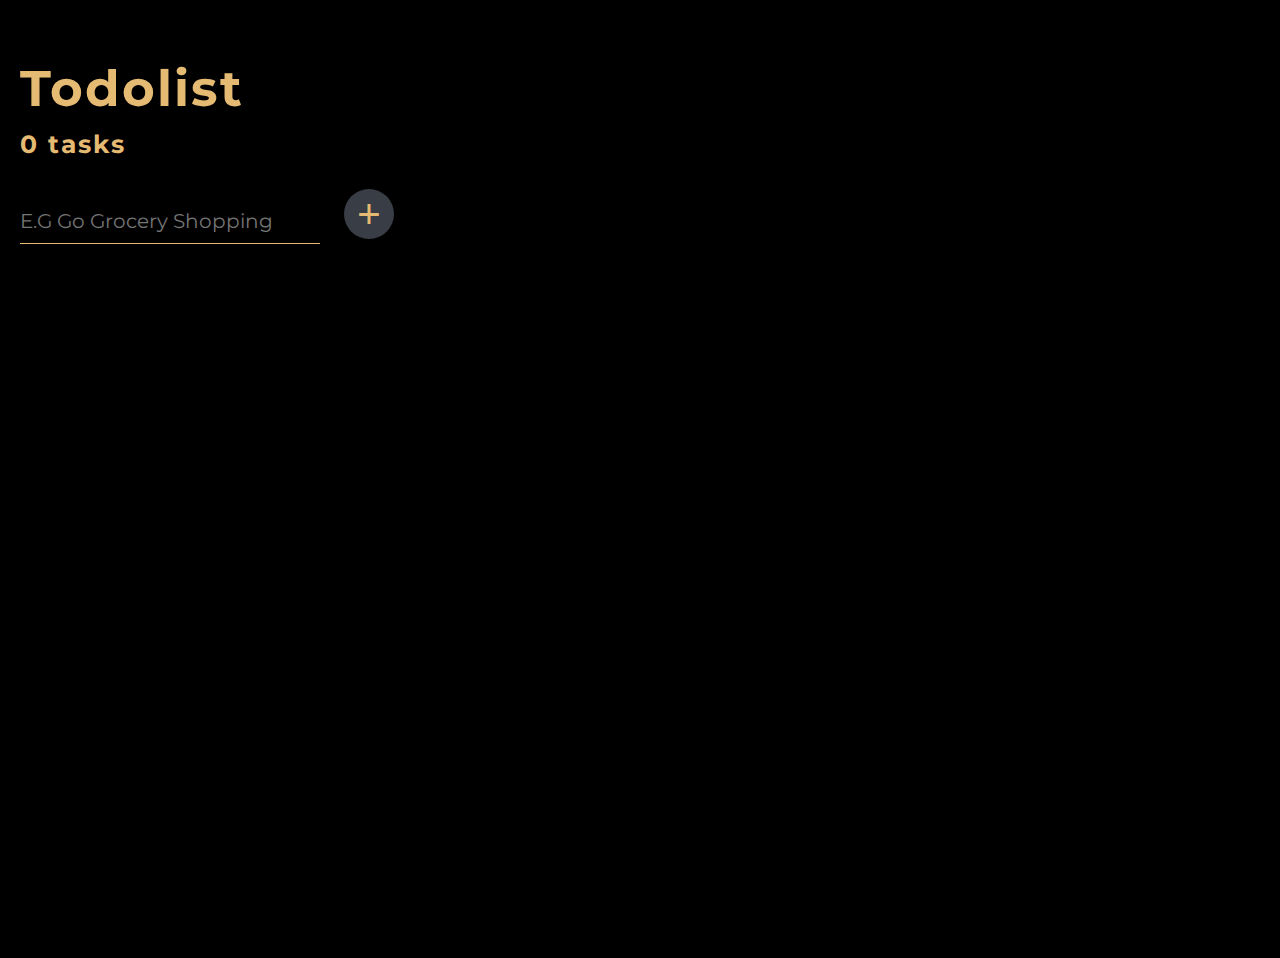
==== index.html @ bec2fc2d "Add files via upload" ====
<!DOCTYPE html>
<html lang="en">
<head>
    <meta charset="UTF-8">
    <meta http-equiv="X-UA-Compatible" content="IE=edge">
    <meta name="viewport" content="width=device-width, initial-scale=1.0">
    <link rel="stylesheet" href="./css/styles.css">
    <link rel="preconnect" href="https://fonts.googleapis.com">
    <link rel="preconnect" href="https://fonts.gstatic.com" crossorigin>
    <link href="https://fonts.googleapis.com/css2?family=Montserrat&family=Philosopher&display=swap" rel="stylesheet">

    <title>Todolist App | Where Things Get Done</title>
</head>
<body>
    <div class="main-content">

        <!--Top Content-->
        <div class="top-content">
            <h1 id="main-header">todolist</h1>
            <p id="todo-number"><span id="number-of-todos"> 0 </span> tasks</p>
        </div>

        <!--Text Field-->
        <div class="middle-content">
            <input type="text" name="" id="type-todo" placeholder="e.g Go Grocery shopping">
            <button id="add"> + </button>
        </div>

        <!--Todo Items-->
        <div class="bottom-content">
            <ul id = "todo-list">

            </ul>
        </div>
    </div>

    <script src="./index.js"></script>
</body>
</html>

                <!-- <li>
                    <input type="checkbox" name="" id="item-1">
                    <label for="">Go for a walk in the park</label>
                </li>
                <li> 
                    <input type="checkbox" name="" id="item-1">
                    <label for="">Go for a walk in the park</label>
                </li>
                <li> 
                     <input type="checkbox" name="" id="item-1">
                    <label for="">Go for a walk in the park</label>
                </li> -->

<!-- <input type="checkbox" name="" id=""> -->
---- css/styles.css ----
*{
    margin: 0;
    padding: 0;
}

body{
    font-family: 'Montserrat', sans-serif;
    background-color: #000;
}

h1{
    text-transform: capitalize;
    padding-bottom: 10px;
    color: #E5BA73;
    letter-spacing: 2px;
    font-size: 50px;
}

button{
    border: none;
    height: 50px;
    width: 50px;
    color: #E5BA73;
    font-size: 40px;
    font-weight: 500;
    border-radius: 30px;
    background-color: #393E46;
    margin-left: 20px;   
    transition: transform 0.2s ease-in-out;
}

button:hover{
    transform: scale(1.1);
}

ul{
    list-style: none;
}

p#todo-number{
    font-size: 25px;
    font-weight: 700;
    letter-spacing: 2px;
}

input[type="text"]{
    border: none;
    border-bottom: 1px solid #E5BA73;
    outline: none;
    margin-left: 20px;
    width: 300px;
    font-family: 'Montserrat', sans-serif;
    color: #E5BA73;
    font-size: 20px;
    text-transform: capitalize;
    padding-bottom: 10px;
    background-color: #000;
}

/* Hide the default checkbox appearance */
input[type="checkbox"] {
    appearance: none;
    -webkit-appearance: none;
    -moz-appearance: none;
    outline: none;
    border: none;
  }
  
  /* Set the size of the checkbox */
input[type="checkbox"]::before {
    content: "";
    display: inline-block;
    width: 20px;
    height: 20px;
    margin-right: 10px;
    border: 1px solid #E5BA73;
    border-radius: 50%; /* Set the border radius to 50% for a circular shape */
}
  
  /* Set the appearance of the checkbox when it is checked */
input[type="checkbox"]:checked::before {
    background-color: #E5BA73;
}  

li{
    width: 95%;
    height: 100px;
    border: none;
    font-size: 23px;
    text-transform: capitalize;
    font-weight: 500;
    color: #E5BA73;
    background-color: rgba(255, 255, 255, 0.1);
    transition: background-color 0.5s;
    margin-bottom: 30px;
    padding: 10px 10px;
    box-shadow: 2px 2px 4px rgba(0, 0, 0, 0.2);
}

li:hover{
    background-color: rgba(255, 255, 255, 0.25);
}

.main-content{
    height: 100vh;
    width: 100%;
}

.top-content{
    color: #E5BA73;
    margin-top: 58px;  
    padding-left: 20px; 
    margin-bottom: 30px;
}

.bottom-content{
    padding-left: 20px;
    padding-right: 20px;
    height: max-content;
    padding-bottom: 5px;
}

.middle-content{
    margin-bottom: 50px;
}

.line-through{
    text-decoration: line-through;
}
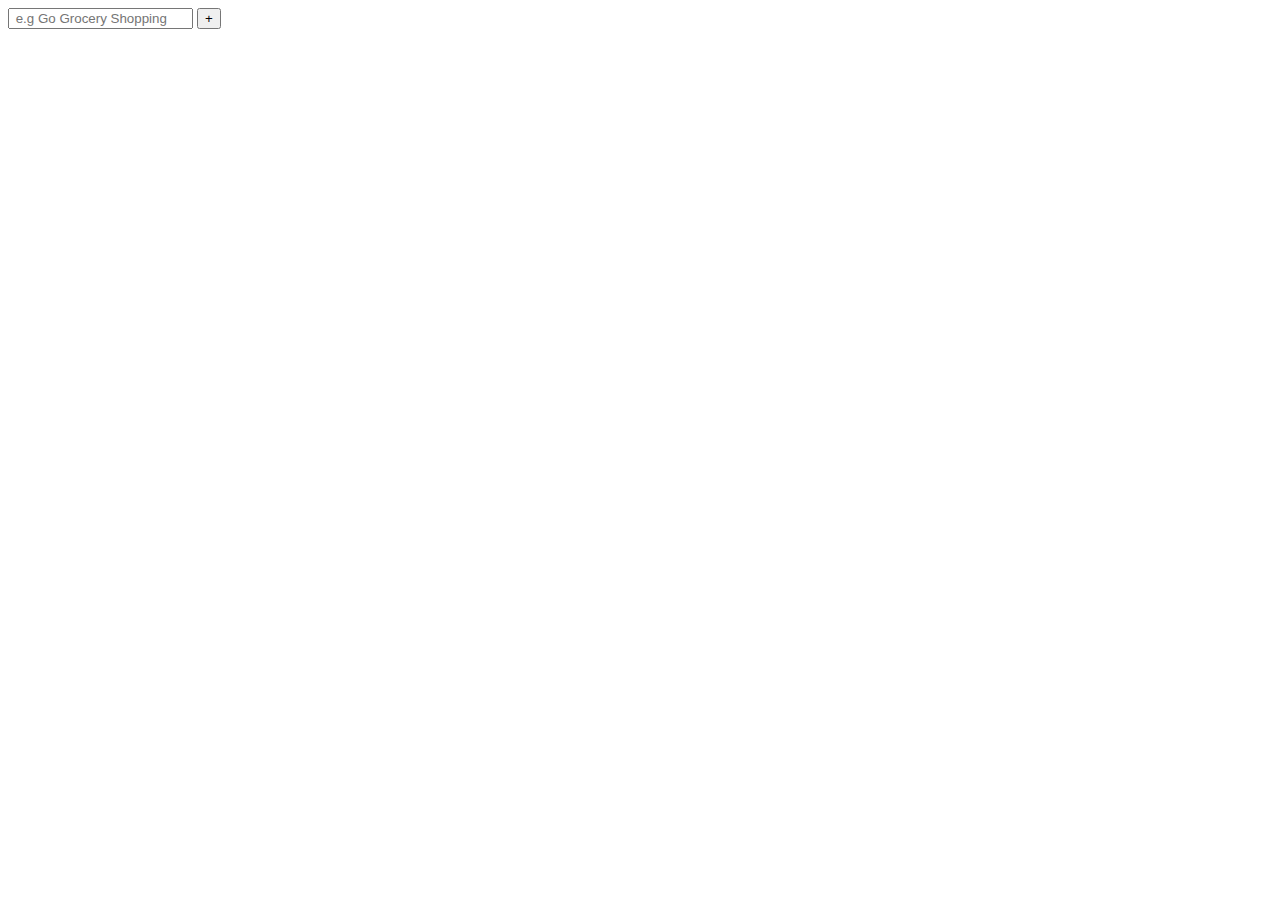
==== commit d3181d7f: "Update index.html" ====
--- a/index.html
+++ b/index.html
@@ -4,51 +4,29 @@
     <meta charset="UTF-8">
     <meta http-equiv="X-UA-Compatible" content="IE=edge">
     <meta name="viewport" content="width=device-width, initial-scale=1.0">
-    <link rel="stylesheet" href="./css/styles.css">
+    <link rel="stylesheet" href="./css/style.css">
     <link rel="preconnect" href="https://fonts.googleapis.com">
     <link rel="preconnect" href="https://fonts.gstatic.com" crossorigin>
-    <link href="https://fonts.googleapis.com/css2?family=Montserrat&family=Philosopher&display=swap" rel="stylesheet">
-
+    <link href="https://fonts.googleapis.com/css2?family=Inter&family=Montserrat&family=Nunito+Sans&family=Philosopher&display=swap" rel="stylesheet">
     <title>Todolist App | Where Things Get Done</title>
 </head>
 <body>
     <div class="main-content">
 
         <!--Top Content-->
-        <div class="top-content">
-            <h1 id="main-header">todolist</h1>
-            <p id="todo-number"><span id="number-of-todos"> 0 </span> tasks</p>
+        <div class="add-todo-div">
+            <input type="text" id="type-todo" placeholder=" e.g Go Grocery Shopping">
+            <button id="add-item">+</button>
         </div>
-
-        <!--Text Field-->
-        <div class="middle-content">
-            <input type="text" name="" id="type-todo" placeholder="e.g Go Grocery shopping">
-            <button id="add"> + </button>
-        </div>
-
         <!--Todo Items-->
-        <div class="bottom-content">
+        <div class="todo-content-div">
             <ul id = "todo-list">
 
             </ul>
         </div>
+
     </div>
 
     <script src="./index.js"></script>
 </body>
 </html>
-
-                <!-- <li>
-                    <input type="checkbox" name="" id="item-1">
-                    <label for="">Go for a walk in the park</label>
-                </li>
-                <li> 
-                    <input type="checkbox" name="" id="item-1">
-                    <label for="">Go for a walk in the park</label>
-                </li>
-                <li> 
-                     <input type="checkbox" name="" id="item-1">
-                    <label for="">Go for a walk in the park</label>
-                </li> -->
-
-<!-- <input type="checkbox" name="" id=""> -->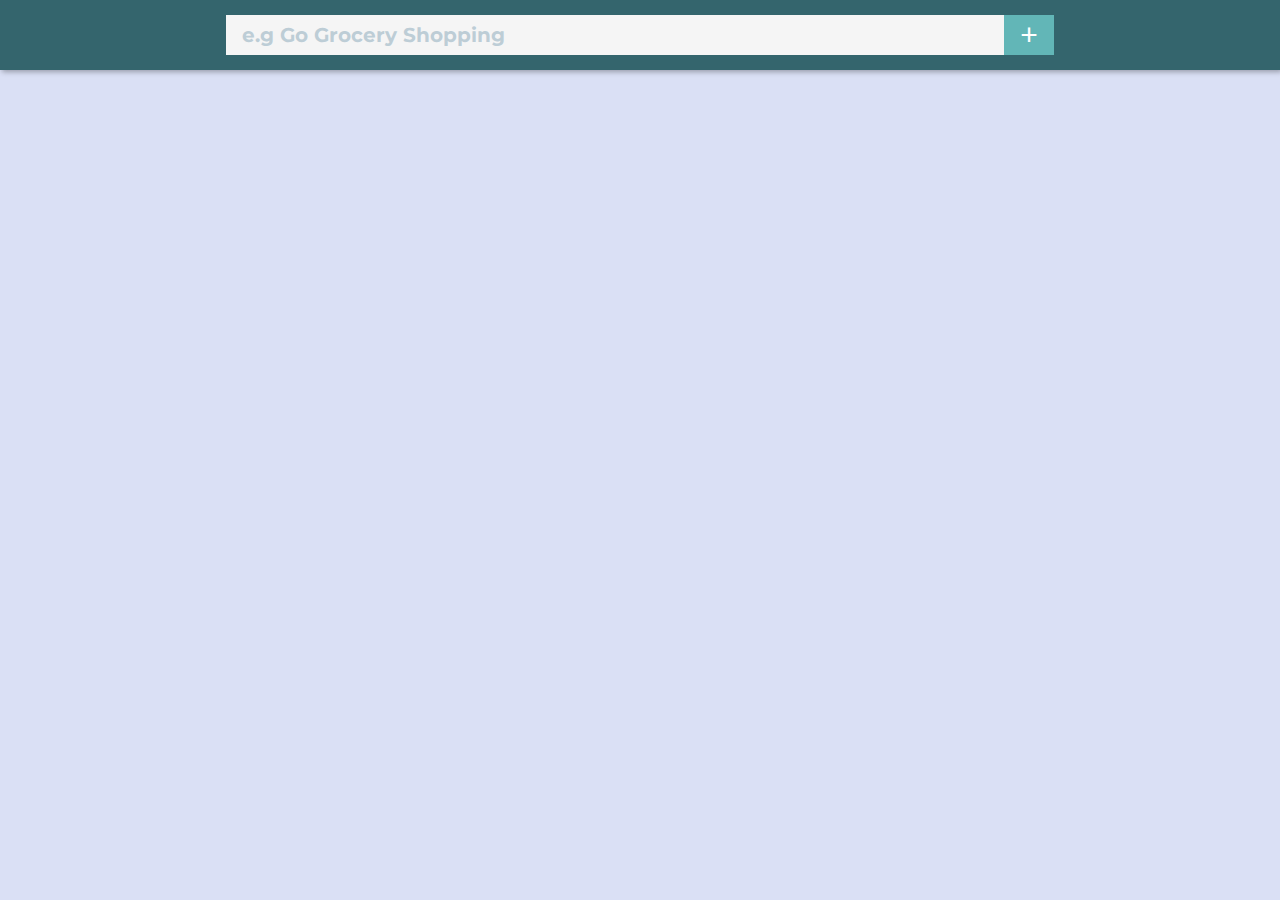
==== commit 4addacad: "Update index.html" ====
--- a/index.html
+++ b/index.html
@@ -5,6 +5,7 @@
     <meta http-equiv="X-UA-Compatible" content="IE=edge">
     <meta name="viewport" content="width=device-width, initial-scale=1.0">
     <link rel="stylesheet" href="./css/style.css">
+    <link rel="icon" href="./images/favicon (7).ico">
     <link rel="preconnect" href="https://fonts.googleapis.com">
     <link rel="preconnect" href="https://fonts.gstatic.com" crossorigin>
     <link href="https://fonts.googleapis.com/css2?family=Inter&family=Montserrat&family=Nunito+Sans&family=Philosopher&display=swap" rel="stylesheet">
--- a/css/style.css
+++ b/css/style.css
@@ -0,0 +1,108 @@
+*{
+    margin: 0;
+    padding: 0;
+}
+
+body{
+    width: 100%;
+    height: 100vh;
+    color: #34656D;
+    font-weight: 700px;
+    text-transform: capitalize;
+    background-color: #DAE0F5;
+    font-family: 'Montserrat', sans-serif;
+}
+
+input[type='text']{
+    width: 60%;
+    height: 40px;
+    border: none;
+    outline: none;
+    font-size: 20px;
+    font-weight: 700;
+    color: #6096B4;
+    padding-left: 10px;
+    text-transform: capitalize;
+    background-color: #F5F5F5;
+    font-family: 'montserrat', sans-serif;
+}
+
+input[type='text']::placeholder{
+    font-family: 'montserrat', sans-serif;   
+}
+
+li{
+    padding: 10px;
+    font-size: 20px;
+    cursor: pointer;
+    font-weight: 700;
+}
+
+li:nth-child(odd){
+    background-color: #DAE0F5;
+    transition: background-color 0.2s;
+}
+
+li:nth-child(even){
+    background-color: #BDCDD6;
+    transition: background-color 0.2s;
+}
+
+li:nth-child(even):hover,
+li:nth-child(odd):hover{
+    background-color: #62B6B7;
+}
+
+li:nth-child(even).line-through,
+li:nth-child(odd).line-through{
+    background-color: #62B6B7;
+}
+
+input[type='text']::placeholder{
+    text-transform: none;
+    color: #BDCDD6;
+}
+
+button#add-item{
+    width: 50px;
+    height: 40px;
+    border: none;
+    color: #fff;
+    font-size: 30px;
+    background-color: #62B6B7;
+    transition: background-color 0.2s;
+}
+
+button#add-item:hover{
+    background-color: #7DB9B6;
+}
+
+button.delete{
+    height: 25px;
+    width: 25px;
+    float: right;
+    border: none;
+    font-size: 25px;
+    color: #00425A;
+    background-color: transparent;
+}
+
+.main-content{
+    width: 100%;
+    height: 100vh;
+}
+
+.add-todo-div{
+    width: 100%;
+    height: 70px;
+    display: flex;
+    padding: 15px 0;
+    box-sizing: border-box;
+    justify-content: center;
+    background-color: #34656D;  
+    box-shadow: 2px 2px 5px rgba(0, 0, 0, 0.3);   
+}
+
+.line-through{
+    text-decoration: line-through;   
+}
